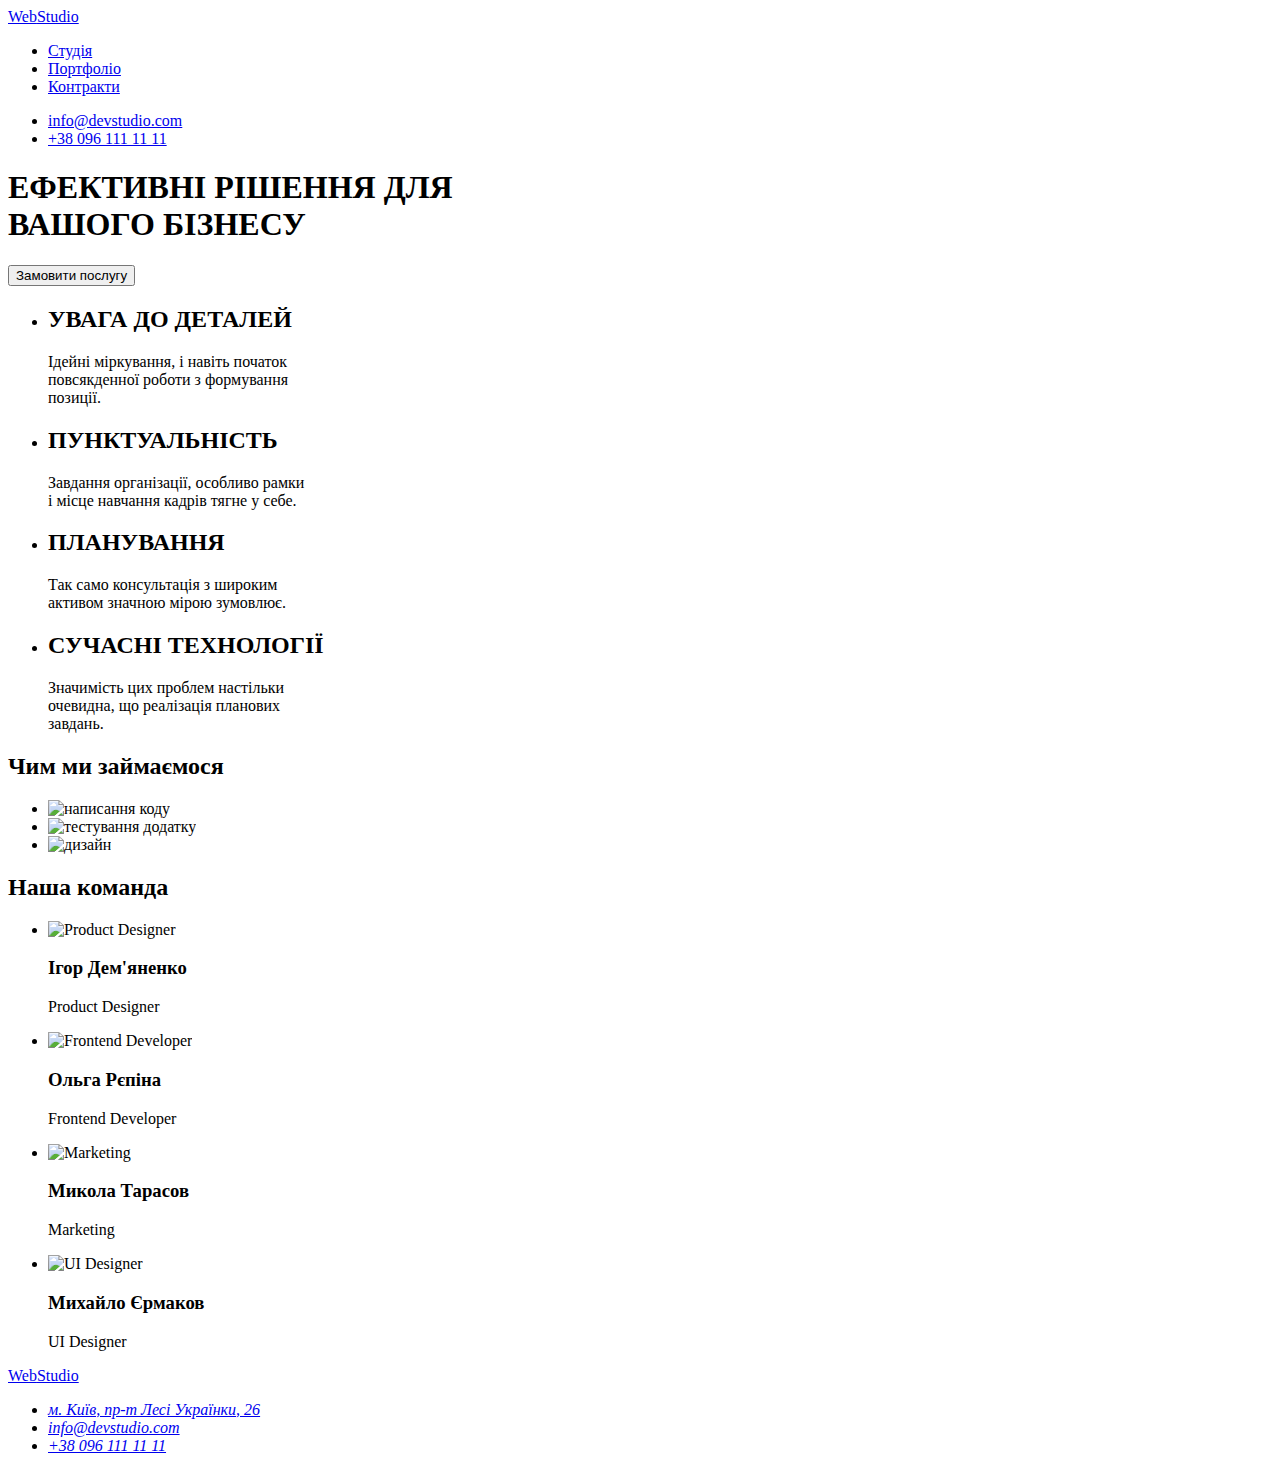
==== index.html @ 1aa95a73 "Add files via upload" ====
<!DOCTYPE html>
<html lang="uk">
  <head>
    <meta charset="UTF-8" />
    <meta http-equiv="X-UA-Compatible" content="IE=edge" />
    <meta name="viewport" content="width=device-width, initial-scale=1.0" />
    <title>Document</title>
    <link rel="preconnect" href="https://fonts.googleapis.com" />
    <link rel="preconnect" href="https://fonts.gstatic.com" crossorigin />
    <link
      href="https://fonts.googleapis.com/css2?family=Raleway:wght@700&family=Roboto:wght@400;500;700;900&display=swap"
      rel="stylesheet"
    />
    <link rel="stylesheet" href="./css/style.css" />
  </head>

  <body class="body">
    <!--Головний блок-->
    <header class="container header">
      <div class="container container-header">
      
        <a href="/" class="header-logo logo link" lang="en"
          ><span class="header-accent-first">Web</span
          ><span class="header-accent-second">Studio</span></a
        >
      
      
        <nav class="container header-nav ">
          <ul class="header-nav-items items">
            <li class="header-item item">
              <a class="header-nav-link link current" href="./index.html"
                >Студія</a
              >
            </li>
            <li class="header-item item">
              <a class="header-nav-link link" href="/portfolio.html"
                >Портфоліо</a
              >
            </li>
            <li class="header-item item">
              <a class="header-nav-link link" href="#">Контракти</a>
            </li>
          </ul>
        </nav>
           
        <ul class="container header-contacts items">
          <li class="header-contact">
            <a class="header-mail-link link" href="mailto:ingo@devstudio.com"
              >info@devstudio.com</a
            >
          </li>
          <li class="header-contact">
            <a class="header-tel-link link" href="tel:+380961111111"
              >+38 096 111 11 11</a
            >
          </li>
        </ul>
       </div>
    </header>

    <main class="studio-main">
      <section class="container hero">
        
          <h1 class="hero-title">
            ЕФЕКТИВНІ РІШЕННЯ ДЛЯ <br />
            ВАШОГО БІЗНЕСУ
          </h1>
          <button class="hero-button button" type="button">
            Замовити послугу
          </button>
        
      </section>

      <section class="benefits">
        <div class="container">
          <h2 hidden>Особливості</h2>
          <ul class="benefits-items items">
            <li class="benefits-item item">
              <h2 class="benefits-title">УВАГА ДО ДЕТАЛЕЙ</h2>
              <p class="benefits-desc">
                Ідейні міркування, і навіть початок <br />
                повсякденної роботи з формування <br />
                позиції.
              </p>
            </li>
            <li class="benefits-item item">
              <h2 class="benefits-title">ПУНКТУАЛЬНІСТЬ</h2>
              <p class="benefits-desc">
                Завдання організації, особливо рамки <br />
                і місце навчання кадрів тягне у себе.
              </p>
            </li>
            <li class="benefits-item item">
              <h2 class="benefits-title">ПЛАНУВАННЯ</h2>
              <p class="benefits-desc">
                Так само консультація з широким <br />
                активом значною мірою зумовлює.
              </p>
            </li>
            <li class="benefits-item item">
              <h2 class="benefits-title">СУЧАСНІ ТЕХНОЛОГІЇ</h2>
              <p class="benefits-desc">
                Значимість цих проблем настільки <br />
                очевидна, що реалізація планових <br />
                завдань.
              </p>
            </li>
          </ul>
        </div>
      </section>

      <section class="main-portfolio">
        <div class="container">
          <h2 class="main-portfolio-subtitle">Чим ми займаємося</h2>
          <ul class="main-portfolio-items items">
            <li class="main-portfolio-item item">
              <img
                class="main-portfolio-img"
                src="images/box1.jpg"
                alt="написання коду"
                width="370"
              />
            </li>
            <li class="main-portfolio-item item">
              <img
                class="main-portfolio-img"
                src="images/box2.jpg"
                alt="тестування додатку"
                width="370"
              />
            </li>
            <li class="main-portfolio-item item">
              <img
                class="main-portfolio-img"
                src="images/box3.jpg"
                alt="дизайн"
                width="370"
              />
            </li>
          </ul>
        </div>
      </section>

      <!--Третя сторінка-->
      <section class="team">
        <div class="container">
          <h2 class="team-title">Наша команда</h2>
          <ul class="team-items items">
            <li class="team-item item">
              <img
                class="team-img"
                src="images/teamcard1.jpg"
                alt="Product Designer"
                width="270"
              />
              <h3 class="team-subtitle">Ігор Дем'яненко</h3>
              <p class="team-desc" lang="en">Product Designer</p>
            </li>

            <li class="team-item item">
              <img
                class="team-img"
                src="images/teamcard2.jpg"
                alt="Frontend Developer"
                width="270"
              />
              <h3 class="team-subtitle">Ольга Рєпіна</h3>
              <p class="team-desc" lang="en">Frontend Developer</p>
            </li>

            <li class="team-item item">
              <img
                class="team-img"
                src="images/teamcard3.jpg"
                alt="Marketing"
                width="270"
              />
              <h3 class="team-subtitle">Микола Тарасов</h3>
              <p class="team-desc" lang="en">Marketing</p>
            </li>

            <li class="team-item item">
              <img
                class="team-img"
                src="images/teamcard4.jpg"
                alt="UI Designer"
                width="270"
              />
              <h3 class="team-subtitle">Михайло Єрмаков</h3>
              <p class="team-desc" lang="en">UI Designer</p>
            </li>
          </ul>
        </div>
      </section>
    </main>

    <!-- Підвал -->
    <footer class="footer container">
              <a href="/" class="footer-logo logo link" lang="en"
          ><span class="footer-accent-first">Web</span
          ><span class="footer-accent-second">Studio</span></a
        >
       
        <address class="footer-address">
          <ul class="footer-items items">
            <li class="footer-item">
              <a
                class="footer-map-link link"
                href="https://www.google.com.ua/maps/place/%D0%B1%D1%83%D0%BB.+%D0%9B%D0%B5%D1%81%D0%B8+%D0%A3%D0%BA%D1%80%D0%B0%D0%B8%D0%BD%D0%BA%D0%B8,+26,+%D0%9A%D0%B8%D0%B5%D0%B2,+02000/@50.4265807,30.5361918,17z/data=!3m1!4b1!4m5!3m4!1s0x40d4cf0e033ecbe9:0x57a4dffefec77da0!8m2!3d50.4265807!4d30.5383859?hl=ru&authuser=0"
                target="_blank"
                rel="noopener noreferrer nofollow"
                >м. Київ, пр-т Лесі Українки, 26</a
              >
            </li>
            <li class="footer-item">
              <a class="footer-mail-link link" href="mailto:ingo@devstudio.com"
                >info@devstudio.com</a
              >
            </li>
            <li class="footer-item">
              <a class="footer-tel-link link" href="tel:+380961111111"
                >+38 096 111 11 11</a
              >
            </li>
          </ul>
        </address>
      </footer>
  </body>
</html>
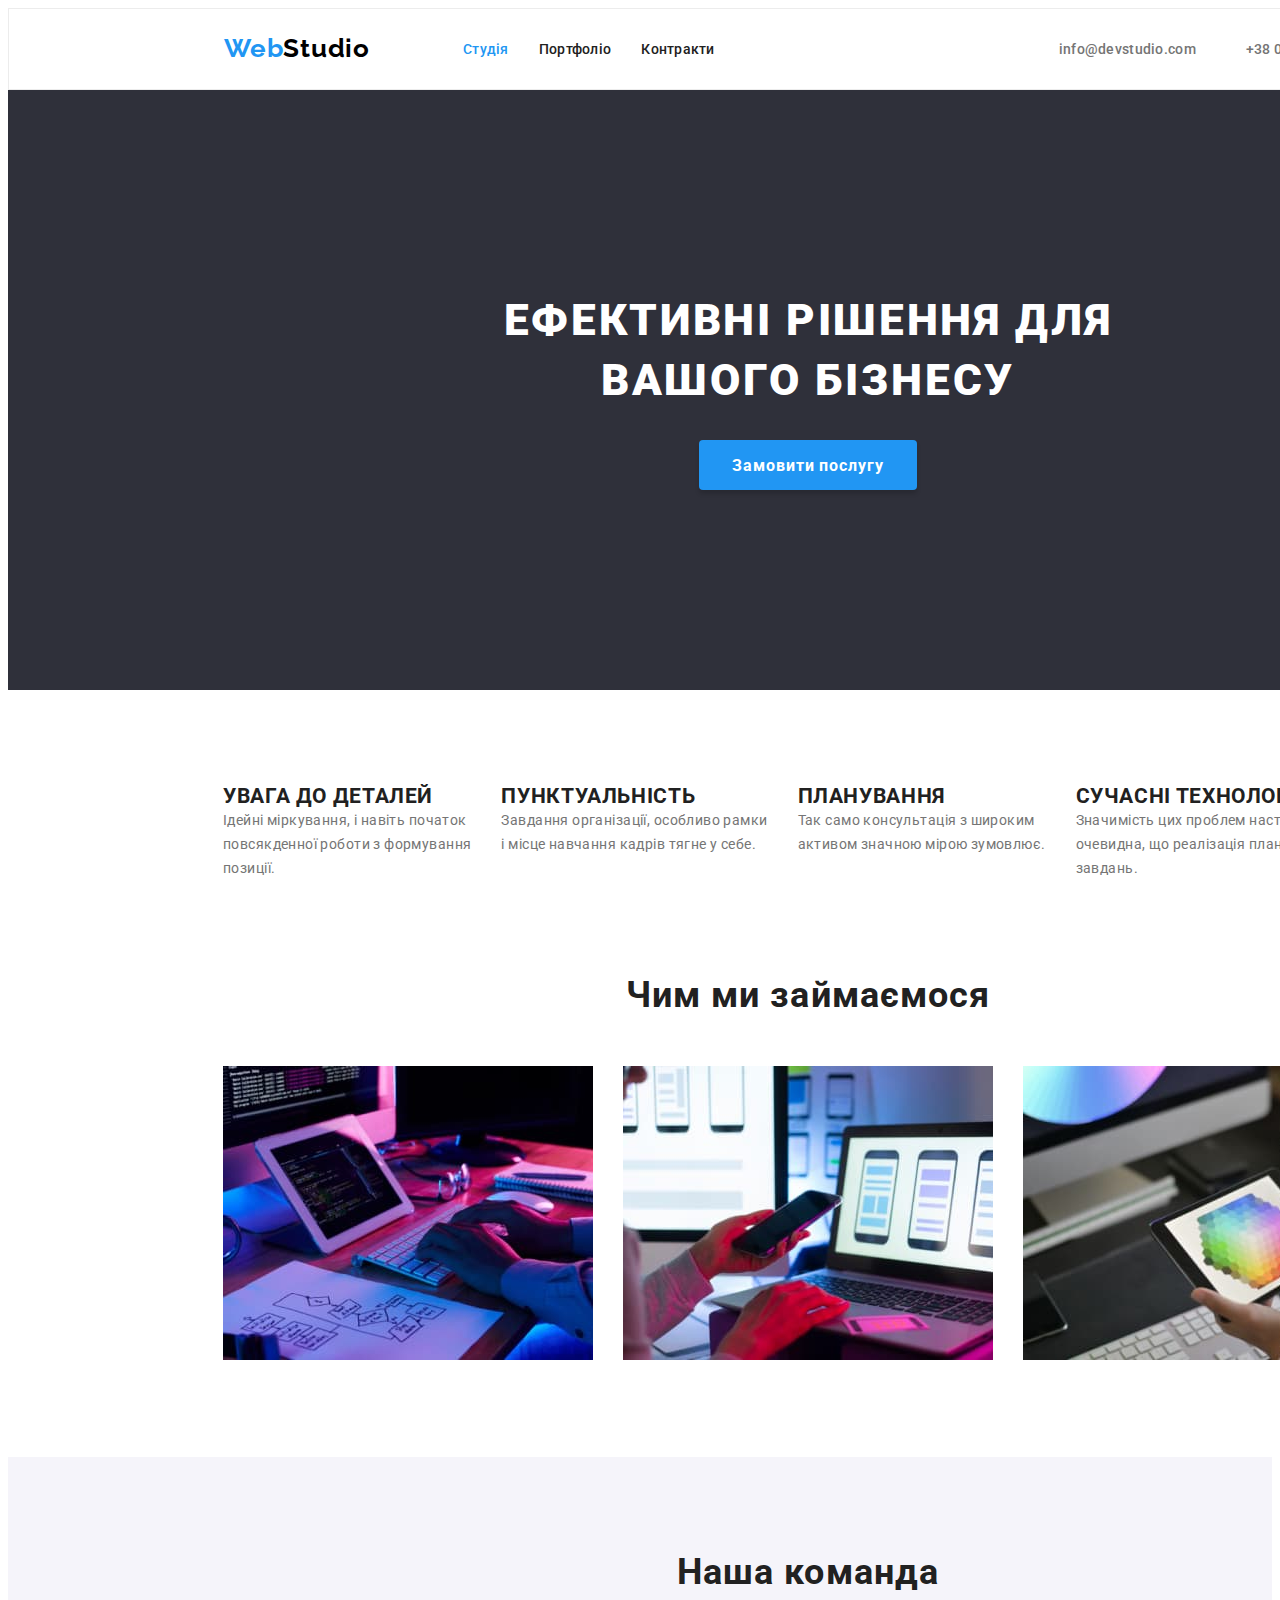
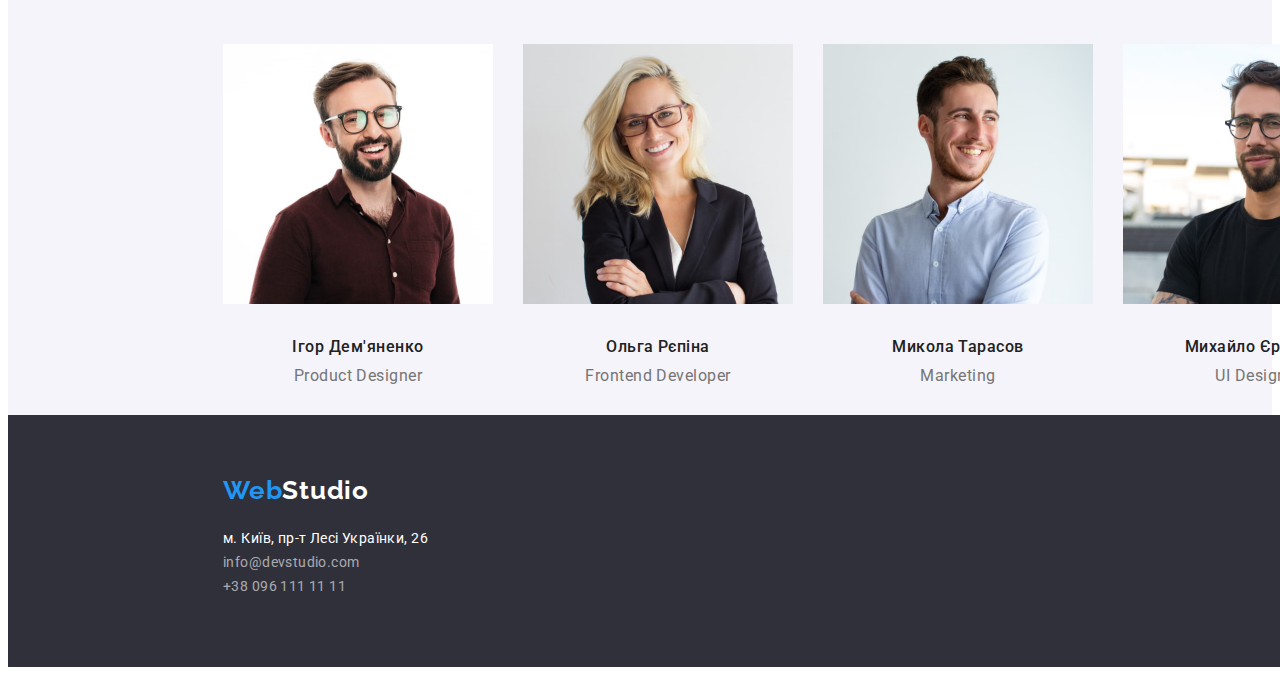
==== commit 5a1efb3e: "HW#3" ====
--- a/index.html
+++ b/index.html
@@ -33,7 +33,7 @@
               >
             </li>
             <li class="header-item item">
-              <a class="header-nav-link link" href="/portfolio.html"
+              <a class="header-nav-link link" href="./portfolio.html"
                 >Портфоліо</a
               >
             </li>
--- a/css/style.css
+++ b/css/style.css
@@ -0,0 +1,417 @@
+/*  style reset */
+h1,
+h2,
+h3,
+p,
+ul {
+  margin: 0;
+  padding: 0;
+}
+
+/* Головні стилі */
+
+:root {
+  --main-color: #212121;
+  --second-color: #757575;
+  --hover-color: #2196f3;
+  --white-color: #ffffff;
+  --partlogo-color: #2196f3;
+  --black-color: #000000;
+  --header-background: #ffffff;
+  --hero-footer-background: #2f303a;
+  --hero-button-bg: #2196f3;
+  --portfolio-button-bg: #f5f4fa;
+}
+
+.body {
+  font-family: "Roboto", sans-serif;
+  font-size: 14px;
+  color: var(--main-color);
+}
+.container {
+  width: 1600px;
+  margin: auto;
+  padding: 0;
+}
+
+.items {
+  list-style: none;
+}
+
+/* Header styles */
+.link {
+  text-decoration: none;
+}
+
+.container-header {
+  display: flex;
+  border: 1px solid #ececec;
+
+  background: var(--header-background);
+}
+
+.header-logo {
+  display: inline-block;
+  padding: 24px 0 25px 215px;
+  margin-right: 93px;
+}
+
+.logo {
+  font-family: "Raleway";
+  font-weight: 700;
+  font-size: 26px;
+  line-height: calc(31 / 26);
+  letter-spacing: 0.03em;
+}
+
+.header-nav-items .link.current {
+  color: var(--hover-color);
+}
+
+.header-nav-items {
+  display: flex;
+  align-items: center;
+  padding-right: 344px;
+}
+
+.header-item:not(:last-child) {
+  margin-right: 50px;
+}
+
+.header-contacts {
+  display: flex;
+  align-items: center;
+}
+
+.header-contact:not(:last-child) {
+  margin-right: 50px;
+}
+
+.header-accent-first {
+  color: var(--partlogo-color);
+}
+
+.header-accent-second {
+  color: var(--black-color);
+}
+
+.header-nav-link {
+  display: block;
+  padding-top: 32px;
+  padding-bottom: 32px;
+
+  font-weight: 500;
+  line-height: calc(16 / 14);
+  letter-spacing: 0.02em;
+  color: var(--main-color);
+}
+
+.header-nav-link:hover,
+.header-nav-link:focus {
+  color: var(--hover-color);
+}
+
+.header-mail-link,
+.header-tel-link {
+  display: block;
+  font-weight: 500;
+
+  line-height: calc(16 / 14);
+  letter-spacing: 0.02em;
+  color: var(--second-color);
+}
+
+.header-mail-link:hover,
+.header-mail-link:focus {
+  color: var(--hover-color);
+}
+
+.header-tel-link:hover,
+.header-tel-link:focus {
+  color: var(--hover-color);
+}
+
+/* Hero styles */
+
+.item:not(:last-child) {
+  margin-right: 30px;
+}
+
+.hero {
+  text-align: center;
+
+  height: 600px;
+  background: var(--hero-footer-background);
+}
+
+.hero-title {
+  margin-bottom: 30px;
+  padding-top: 200px;
+
+  font-weight: 900;
+  font-size: 44px;
+  line-height: calc(60 / 44);
+  letter-spacing: 0.06em;
+  text-transform: uppercase;
+  color: var(--white-color);
+}
+
+.hero-button {
+  display: inline-block;
+  min-width: 216px;
+  height: 50px;
+  border-radius: 4px;
+  border: 1px solid transparent;
+  padding: 10px 32px;
+
+  background: var(--hero-button-bg);
+  box-shadow: 0px 4px 4px rgba(0, 0, 0, 0.15);
+  font-weight: 700;
+  font-size: 16px;
+  line-height: calc(30 / 16);
+  letter-spacing: 0.06em;
+  color: var(--white-color);
+  font-family: inherit;
+  cursor: pointer;
+}
+
+.hero-button:hover,
+.hero-button:focus {
+  background: #188ce8;
+}
+
+/* Benefits styles */
+
+.benefits-title {
+  font-weight: 700;
+  line-height: calc(16 / 14);
+  letter-spacing: 0.03em;
+  text-transform: uppercase;
+  color: var(--main-color);
+}
+
+.benefits-desc {
+  line-height: calc(24 / 14);
+  letter-spacing: 0.03em;
+  color: var(--second-color);
+}
+
+.benefits-items {
+  display: flex;
+  padding-top: 94px;
+  padding-bottom: 94px;
+  padding-right: 215px;
+  padding-left: 215px;
+}
+
+/* Main portfolio styles */
+
+.main-portfolio-subtitle {
+  margin-bottom: 50px;
+
+  font-weight: 700;
+  font-size: 36px;
+  line-height: calc(42 / 36);
+  text-align: center;
+  letter-spacing: 0.03em;
+  color: var(--main-color);
+}
+
+.main-portfolio-items {
+  display: flex;
+  padding-bottom: 94px;
+  padding-right: 215px;
+  padding-left: 215px;
+}
+
+/* Team styles */
+
+.team {
+  background: var(--portfolio-button-bg);
+}
+
+.team-items {
+  display: flex;
+  padding-right: 215px;
+  padding-left: 215px;
+}
+
+.team-title {
+  text-align: center;
+  padding-top: 94px;
+  padding-bottom: 50px;
+
+  font-weight: 700;
+  font-size: 36px;
+  line-height: calc(19 / 16);
+  letter-spacing: 0.03em;
+  color: var(--main-color);
+}
+
+.team-subtitle {
+  padding-top: 30px;
+  padding-bottom: 10px;
+  text-align: center;
+
+  font-weight: 500;
+  font-size: 16px;
+  line-height: calc(19 / 16);
+  letter-spacing: 0.03em;
+  color: var(--main-color);
+}
+
+.team-desc {
+  padding-bottom: 30px;
+  text-align: center;
+
+  font-size: 16px;
+  line-height: calc(19 / 16);
+  letter-spacing: 0.03em;
+  color: var(--second-color);
+}
+
+/* footer styles */
+.footer {
+  width: 1600px;
+  height: 252px;
+  background: var(--hero-footer-background);
+}
+
+.footer-logo {
+  display: inline-block;
+  padding-top: 60px;
+  padding-bottom: 20px;
+  padding-left: 215px;
+
+  font-family: "Raleway";
+  font-weight: 700;
+  font-size: 26px;
+  line-height: calc(31 / 26);
+  letter-spacing: 0.03em;
+}
+
+.footer-accent-first {
+  color: var(--partlogo-color);
+}
+
+.footer-accent-second {
+  color: var(--white-color);
+}
+
+.footer-address {
+  text-decoration: none;
+  font-style: normal;
+}
+
+.footer-map-link {
+  line-height: calc(24 / 14);
+  letter-spacing: 0.03em;
+  color: var(--white-color);
+}
+
+.footer-mail-link,
+.footer-tel-link {
+  line-height: calc(24 / 14);
+  letter-spacing: 0.03em;
+  color: rgba(255, 255, 255, 0.6);
+}
+
+.footer-map-link:hover,
+.footer-map-link:focus,
+.footer-mail-link:hover,
+.footer-mail-link:focus,
+.footer-tel-link:hover,
+.footer-tel-link:focus {
+  color: var(--hover-color);
+}
+
+.footer-items {
+  padding-bottom: 60px;
+  padding-left: 215px;
+}
+/* Portfolio styles */
+
+.portfolio-items {
+  display: flex;
+  justify-content: center;
+  margin-left: auto;
+  margin-right: auto;
+  padding-top: 94px;
+}
+
+.portfolio-button {
+  min-width: 73px;
+  height: 38px;
+  border-radius: 4px;
+  text-align: center;
+  border: 1px solid transparent;
+  background: var(--portfolio-button-bg);
+
+  font-weight: 500;
+  font-size: 16px;
+  line-height: calc(26 / 16);
+  letter-spacing: 0.03em;
+  color: var(--main-color);
+  cursor: pointer;
+  font-family: inherit;
+}
+
+.portfolio-button:hover,
+.portfolio-button:focus {
+  background: var(--hero-button-bg);
+  color: var(--white-color);
+}
+
+.flex-container {
+  display: flex;
+  flex-wrap: wrap;
+  width: 1230px;
+  padding-left: 15px;
+  padding-right: 15px;
+  margin-left: auto;
+  margin-right: auto;
+}
+
+.flex-element {
+  width: 380px;
+  margin-right: 30px;
+  margin-bottom: 30px;
+  border: 1px solid #eeeeee;
+}
+
+.flex-element:nth-child(3n) {
+  margin-right: 0;
+}
+
+.flex-element:nth-last-child(-n + 3) {
+  margin-bottom: 0;
+}
+
+.exsamples-items {
+  padding-top: 50px;
+  padding-bottom: 94px;
+}
+.exsamples-title {
+  margin-bottom: 4px;
+
+  font-weight: 700;
+  font-size: 18px;
+  line-height: calc(36 / 18);
+  letter-spacing: 0.06em;
+  color: var(--main-color);
+}
+
+.exsamples-desc {
+  margin-bottom: 20px;
+
+  font-size: 16px;
+  line-height: calc(30 / 16);
+  letter-spacing: 0.03em;
+  color: var(--second-color);
+}
+
+.exsamples-title,
+.exsamples-desc {
+  padding-left: 24px;
+  padding-right: 24px;
+}
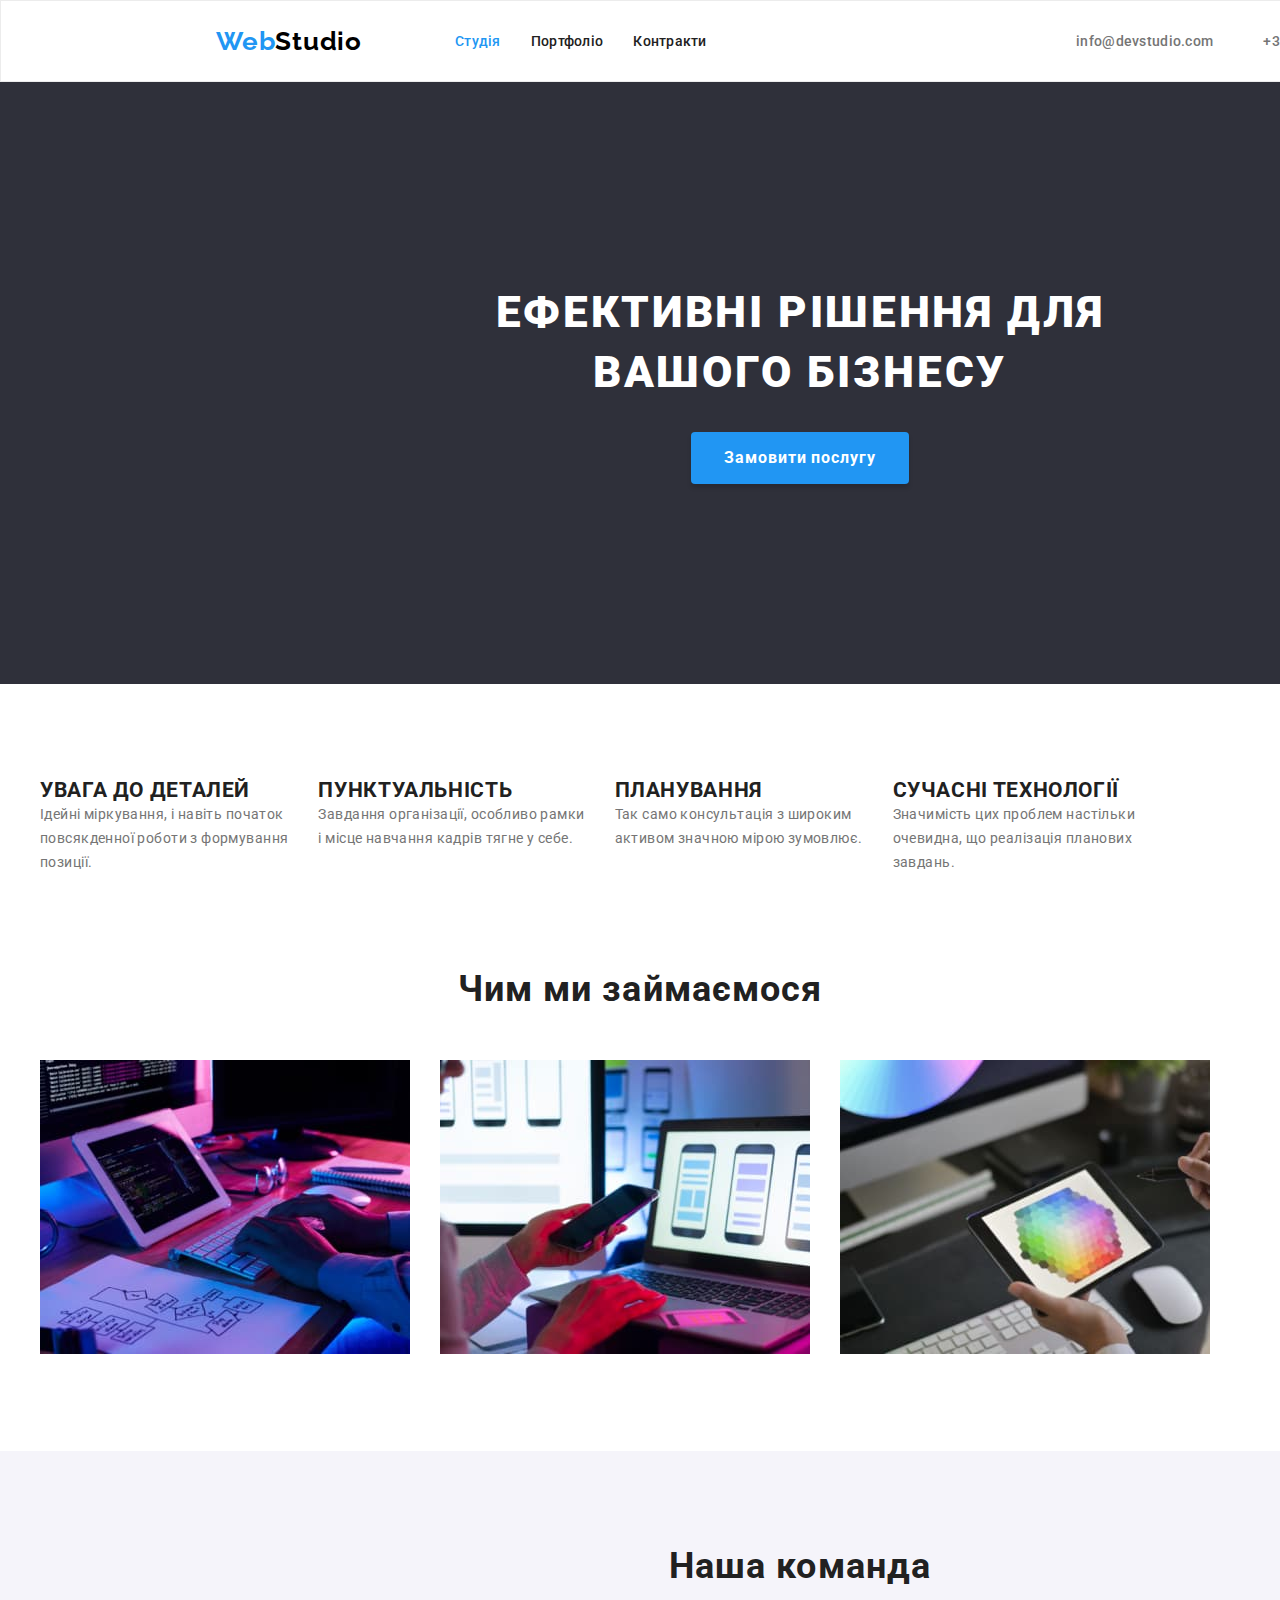
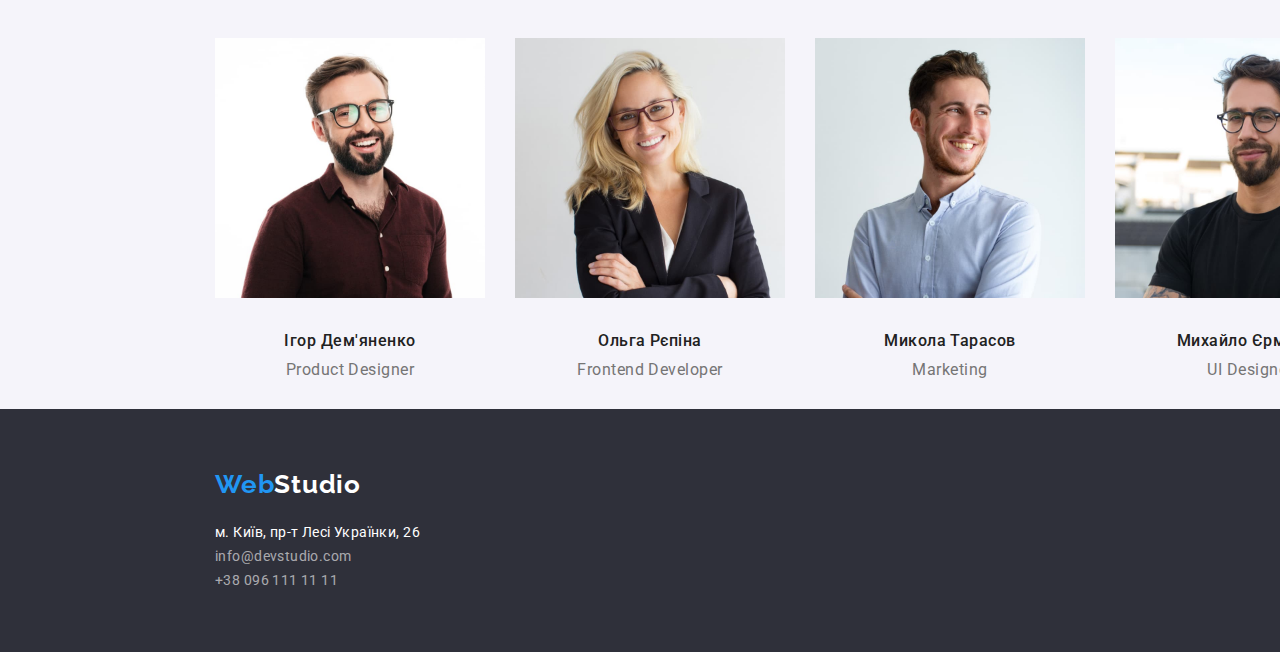
==== commit f866e6c1: "HW#3" ====
--- a/index.html
+++ b/index.html
@@ -11,12 +11,13 @@
       href="https://fonts.googleapis.com/css2?family=Raleway:wght@700&family=Roboto:wght@400;500;700;900&display=swap"
       rel="stylesheet"
     />
+    <link rel="stylesheet" href="https://cdnjs.cloudflare.com/ajax/libs/modern-normalize/1.1.0/modern-normalize.css">
     <link rel="stylesheet" href="./css/style.css" />
   </head>
 
   <body class="body">
     <!--Головний блок-->
-    <header class="container header">
+    <header class="header">
       <div class="container container-header">
       
         <a href="/" class="header-logo logo link" lang="en"
--- a/css/style.css
+++ b/css/style.css
@@ -29,7 +29,7 @@
   color: var(--main-color);
 }
 .container {
-  width: 1600px;
+  width: 1200px;
   margin: auto;
   padding: 0;
 }
@@ -39,11 +39,13 @@
 }
 
 /* Header styles */
+
 .link {
   text-decoration: none;
 }
 
 .container-header {
+  width: 1600px;
   display: flex;
   border: 1px solid #ececec;
 
@@ -51,10 +53,11 @@
 }
 
 .header-logo {
-  display: inline-block;
-  padding: 24px 0 25px 215px;
+  display: flex;
+  align-items: center;
+  padding-left: 215px;
   margin-right: 93px;
-}
+ }
 
 .logo {
   font-family: "Raleway";
@@ -71,7 +74,7 @@
 .header-nav-items {
   display: flex;
   align-items: center;
-  padding-right: 344px;
+  
 }
 
 .header-item:not(:last-child) {
@@ -81,6 +84,8 @@
 .header-contacts {
   display: flex;
   align-items: center;
+  justify-content: flex-end;
+  padding-right: 215px;
 }
 
 .header-contact:not(:last-child) {
@@ -138,15 +143,15 @@
 }
 
 .hero {
-  text-align: center;
-
-  height: 600px;
+  width: 1600px;
+  text-align: center;
+  
   background: var(--hero-footer-background);
 }
 
 .hero-title {
+  padding-top: 200px;
   margin-bottom: 30px;
-  padding-top: 200px;
 
   font-weight: 900;
   font-size: 44px;
@@ -159,10 +164,11 @@
 .hero-button {
   display: inline-block;
   min-width: 216px;
-  height: 50px;
+  text-align: center;
   border-radius: 4px;
   border: 1px solid transparent;
   padding: 10px 32px;
+  margin-bottom: 200px;
 
   background: var(--hero-button-bg);
   box-shadow: 0px 4px 4px rgba(0, 0, 0, 0.15);
@@ -181,6 +187,12 @@
 }
 
 /* Benefits styles */
+.benefits-items {
+  display: flex;
+  align-items:flex-start;
+  padding-top: 94px;
+  padding-bottom: 94px;
+}
 
 .benefits-title {
   font-weight: 700;
@@ -196,13 +208,7 @@
   color: var(--second-color);
 }
 
-.benefits-items {
-  display: flex;
-  padding-top: 94px;
-  padding-bottom: 94px;
-  padding-right: 215px;
-  padding-left: 215px;
-}
+
 
 /* Main portfolio styles */
 
@@ -220,20 +226,19 @@
 .main-portfolio-items {
   display: flex;
   padding-bottom: 94px;
-  padding-right: 215px;
-  padding-left: 215px;
 }
 
 /* Team styles */
 
 .team {
+  width: 1600px;
+  margin: auto;
   background: var(--portfolio-button-bg);
 }
 
 .team-items {
   display: flex;
-  padding-right: 215px;
-  padding-left: 215px;
+  justify-content: center;
 }
 
 .team-title {
@@ -273,7 +278,6 @@
 /* footer styles */
 .footer {
   width: 1600px;
-  height: 252px;
   background: var(--hero-footer-background);
 }
 
@@ -337,7 +341,7 @@
   margin-left: auto;
   margin-right: auto;
   padding-top: 94px;
-}
+  }
 
 .portfolio-button {
   min-width: 73px;
@@ -373,7 +377,7 @@
 }
 
 .flex-element {
-  width: 380px;
+  width: 370px;
   margin-right: 30px;
   margin-bottom: 30px;
   border: 1px solid #eeeeee;
@@ -390,9 +394,10 @@
 .exsamples-items {
   padding-top: 50px;
   padding-bottom: 94px;
-}
+} 
+
 .exsamples-title {
-  margin-bottom: 4px;
+  /* margin-bottom: 4px; */
 
   font-weight: 700;
   font-size: 18px;
@@ -402,8 +407,7 @@
 }
 
 .exsamples-desc {
-  margin-bottom: 20px;
-
+  padding-bottom: 20px;
   font-size: 16px;
   line-height: calc(30 / 16);
   letter-spacing: 0.03em;
@@ -413,5 +417,7 @@
 .exsamples-title,
 .exsamples-desc {
   padding-left: 24px;
-  padding-right: 24px;
-}
+  padding-right: 24px; 
+  
+}
+
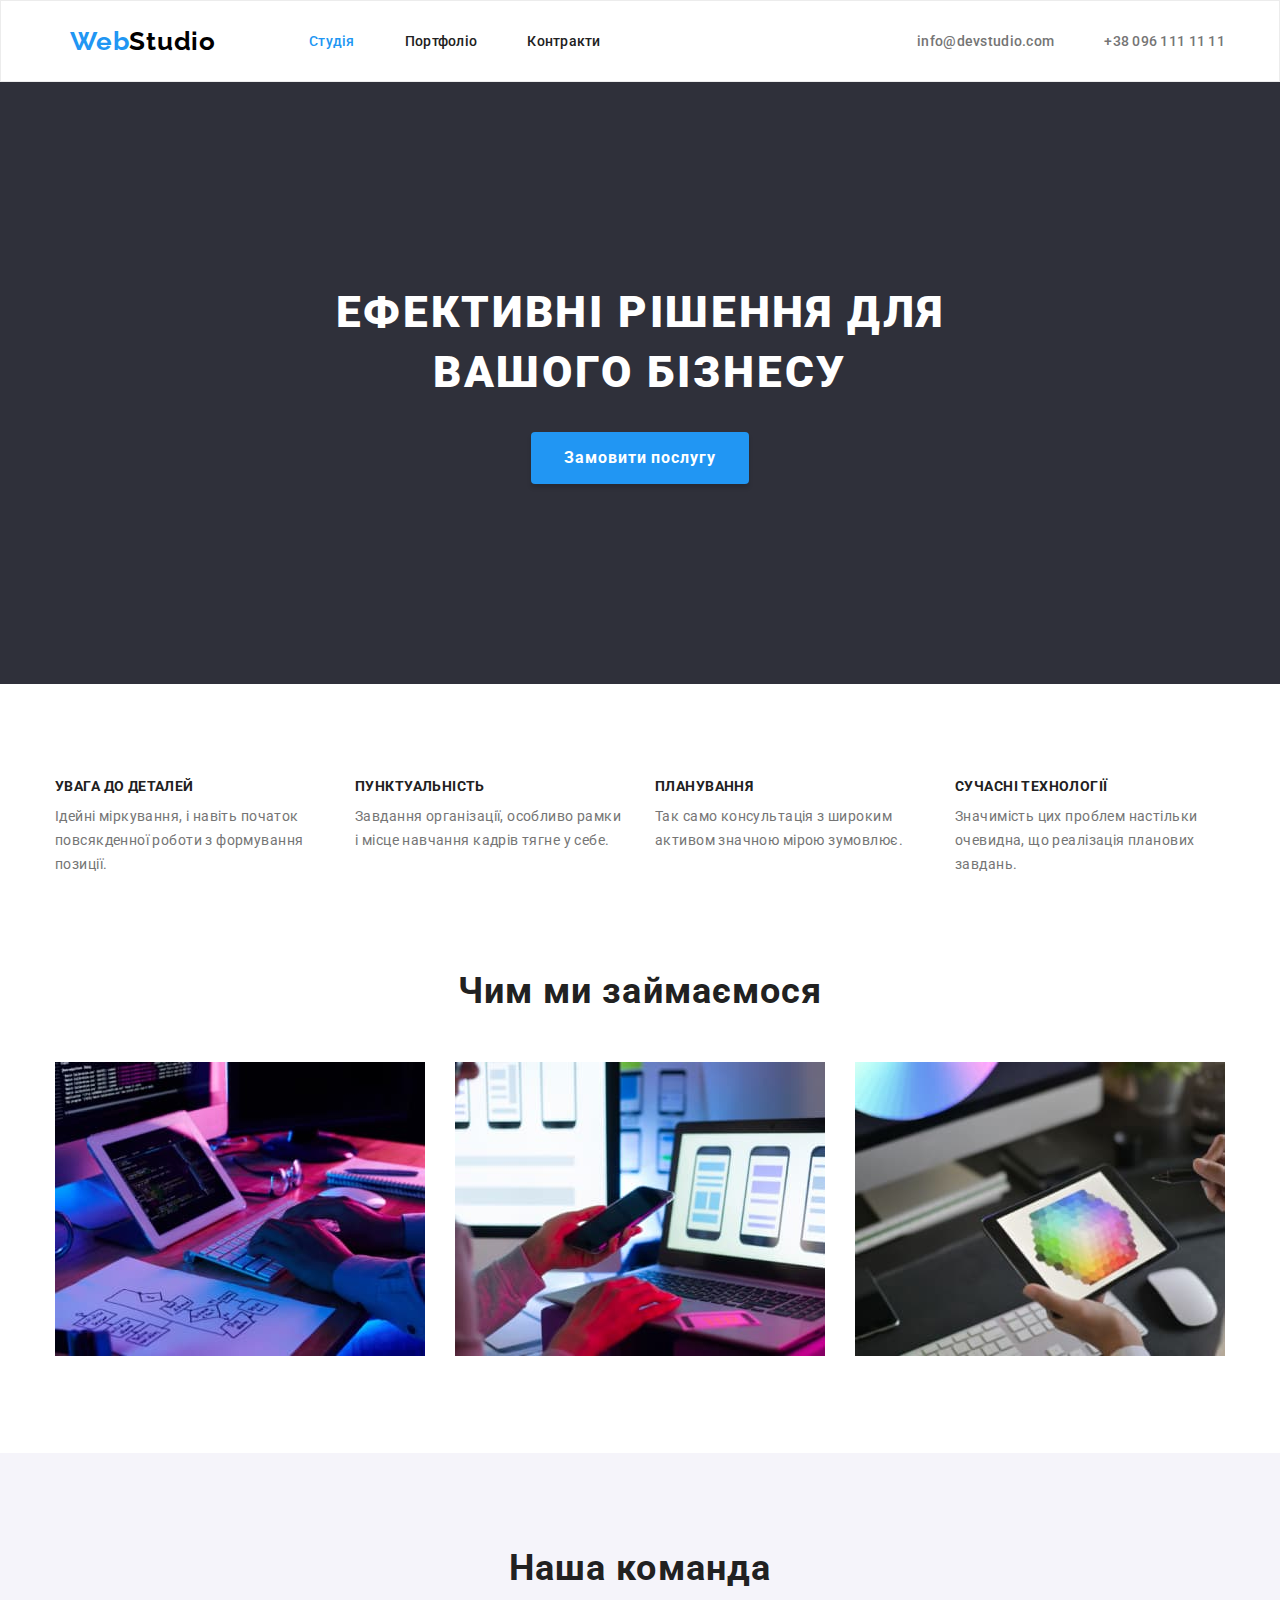
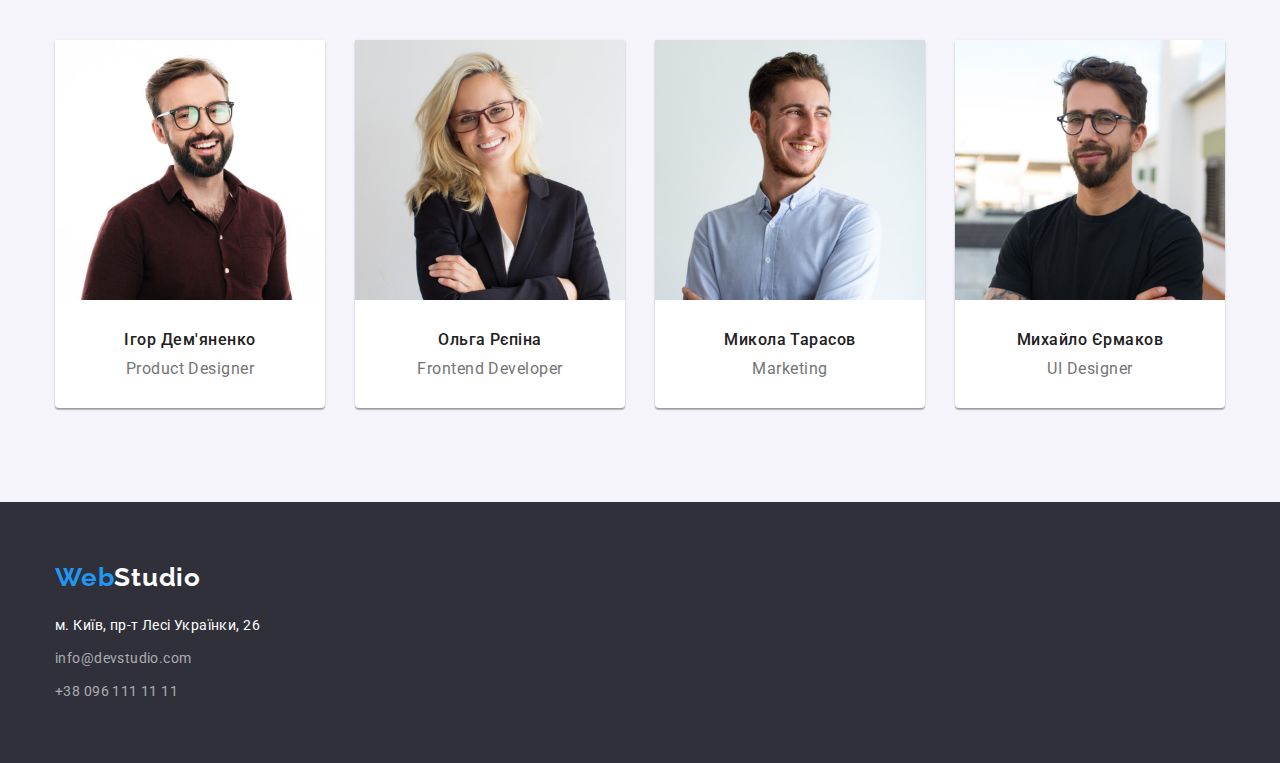
==== commit 0e7c23e7: "доопрацювання ДЗ№3" ====
--- a/index.html
+++ b/index.html
@@ -18,21 +18,19 @@
   <body class="body">
     <!--Головний блок-->
     <header class="header">
-      <div class="container container-header">
+      <div class="container">
       
         <a href="/" class="header-logo logo link" lang="en"
           ><span class="header-accent-first">Web</span
-          ><span class="header-accent-second">Studio</span></a
-        >
-      
-      
-        <nav class="container header-nav ">
+          ><span class="header-accent-second">Studio</span></a>
+          
+        <nav class="header-nav ">
           <ul class="header-nav-items items">
             <li class="header-item item">
               <a class="header-nav-link link current" href="./index.html"
-                >Студія</a
-              >
-            </li>
+                >Студія</a>
+            </li>
+           
             <li class="header-item item">
               <a class="header-nav-link link" href="./portfolio.html"
                 >Портфоліо</a
@@ -44,7 +42,7 @@
           </ul>
         </nav>
            
-        <ul class="container header-contacts items">
+        <ul class="header-contacts items">
           <li class="header-contact">
             <a class="header-mail-link link" href="mailto:ingo@devstudio.com"
               >info@devstudio.com</a
@@ -56,12 +54,12 @@
             >
           </li>
         </ul>
-       </div>
+            </div>
     </header>
 
     <main class="studio-main">
-      <section class="container hero">
-        
+      <section class="hero">
+       <div class="container">
           <h1 class="hero-title">
             ЕФЕКТИВНІ РІШЕННЯ ДЛЯ <br />
             ВАШОГО БІЗНЕСУ
@@ -69,7 +67,7 @@
           <button class="hero-button button" type="button">
             Замовити послугу
           </button>
-        
+        </div> 
       </section>
 
       <section class="benefits">
@@ -147,40 +145,51 @@
         <div class="container">
           <h2 class="team-title">Наша команда</h2>
           <ul class="team-items items">
-            <li class="team-item item">
-              <img
+               <li class="team-item item">
+                <div class="team-profile">
+                  <img
                 class="team-img"
                 src="images/teamcard1.jpg"
                 alt="Product Designer"
                 width="270"
               />
+              
               <h3 class="team-subtitle">Ігор Дем'яненко</h3>
               <p class="team-desc" lang="en">Product Designer</p>
+            </div>
             </li>
 
             <li class="team-item item">
-              <img
+              <div class="team-profile">
+                <img
                 class="team-img"
                 src="images/teamcard2.jpg"
                 alt="Frontend Developer"
                 width="270"
               />
+              
               <h3 class="team-subtitle">Ольга Рєпіна</h3>
               <p class="team-desc" lang="en">Frontend Developer</p>
+            </div>
             </li>
 
             <li class="team-item item">
-              <img
+              
+              <div class="team-profile">
+                <img
                 class="team-img"
                 src="images/teamcard3.jpg"
                 alt="Marketing"
                 width="270"
               />
+              
               <h3 class="team-subtitle">Микола Тарасов</h3>
               <p class="team-desc" lang="en">Marketing</p>
+            </div>
             </li>
 
             <li class="team-item item">
+              <div class="team-profile">
               <img
                 class="team-img"
                 src="images/teamcard4.jpg"
@@ -189,6 +198,7 @@
               />
               <h3 class="team-subtitle">Михайло Єрмаков</h3>
               <p class="team-desc" lang="en">UI Designer</p>
+            </div>
             </li>
           </ul>
         </div>
@@ -196,7 +206,8 @@
     </main>
 
     <!-- Підвал -->
-    <footer class="footer container">
+    <footer class="footer">
+      <div class="container">
               <a href="/" class="footer-logo logo link" lang="en"
           ><span class="footer-accent-first">Web</span
           ><span class="footer-accent-second">Studio</span></a
@@ -225,6 +236,7 @@
             </li>
           </ul>
         </address>
+      </div>
       </footer>
   </body>
 </html>
--- a/css/style.css
+++ b/css/style.css
@@ -7,8 +7,17 @@
   margin: 0;
   padding: 0;
 }
-
+.items {
+  list-style: none;
+}
+.link {
+  text-decoration: none;}
 /* Головні стилі */
+
+*{
+  box-sizing: border-box;
+}
+
 
 :root {
   --main-color: #212121;
@@ -22,40 +31,31 @@
   --hero-button-bg: #2196f3;
   --portfolio-button-bg: #f5f4fa;
 }
-
-.body {
-  font-family: "Roboto", sans-serif;
-  font-size: 14px;
-  color: var(--main-color);
-}
 .container {
   width: 1200px;
-  margin: auto;
-  padding: 0;
-}
-
-.items {
-  list-style: none;
-}
-
+  margin: 0 auto;
+  padding: 0 15px;
+  }
+
+.body {
+ font-family: "Roboto", sans-serif;
+ font-size: 14px;
+ color: var(--main-color);
+}
 /* Header styles */
 
-.link {
-  text-decoration: none;
-}
-
-.container-header {
-  width: 1600px;
-  display: flex;
+.header {
   border: 1px solid #ececec;
-
   background: var(--header-background);
 }
 
+.header > div{
+  display: flex;
+  align-items: center;
+
+}
 .header-logo {
-  display: flex;
-  align-items: center;
-  padding-left: 215px;
+  padding-left: 15px;
   margin-right: 93px;
  }
 
@@ -72,20 +72,19 @@
 }
 
 .header-nav-items {
-  display: flex;
-  align-items: center;
-  
-}
-
+  display: flex; 
+}
+
+.header-nav{
+  margin-right: auto;
+}
 .header-item:not(:last-child) {
   margin-right: 50px;
 }
 
 .header-contacts {
   display: flex;
-  align-items: center;
-  justify-content: flex-end;
-  padding-right: 215px;
+  
 }
 
 .header-contact:not(:last-child) {
@@ -102,8 +101,7 @@
 
 .header-nav-link {
   display: block;
-  padding-top: 32px;
-  padding-bottom: 32px;
+  padding: 32px 0;
 
   font-weight: 500;
   line-height: calc(16 / 14);
@@ -138,19 +136,15 @@
 
 /* Hero styles */
 
-.item:not(:last-child) {
-  margin-right: 30px;
-}
-
 .hero {
-  width: 1600px;
-  text-align: center;
+  text-align: center;
+  padding: 200px 0;
+  
   
   background: var(--hero-footer-background);
 }
 
 .hero-title {
-  padding-top: 200px;
   margin-bottom: 30px;
 
   font-weight: 900;
@@ -168,7 +162,6 @@
   border-radius: 4px;
   border: 1px solid transparent;
   padding: 10px 32px;
-  margin-bottom: 200px;
 
   background: var(--hero-button-bg);
   box-shadow: 0px 4px 4px rgba(0, 0, 0, 0.15);
@@ -187,31 +180,45 @@
 }
 
 /* Benefits styles */
+.benefits{
+  padding: 94px 0;
+}
+
 .benefits-items {
   display: flex;
   align-items:flex-start;
-  padding-top: 94px;
+     }
+
+.benefits-title {
+  margin-bottom: 10px;
+  width: 270px;
+
+  font-weight: 700;
+  font-size: 14px;
+  line-height: calc(16 / 14);
+  letter-spacing: 0.03em;
+  text-transform: uppercase;
+  color: var(--main-color);
+    }
+
+.benefits-desc {
+  font-weight: 400;
+  line-height: calc(24 / 14);
+  letter-spacing: 0.03em;
+  color: var(--second-color);
+  width: 270px;
+}
+
+.benefits-item:not(:last-child),
+.main-portfolio-item:not(:last-child) {
+  padding-right: 30px;
+}
+
+/* Main portfolio styles */
+.main-portfolio{
   padding-bottom: 94px;
-}
-
-.benefits-title {
-  font-weight: 700;
-  line-height: calc(16 / 14);
-  letter-spacing: 0.03em;
-  text-transform: uppercase;
-  color: var(--main-color);
-}
-
-.benefits-desc {
-  line-height: calc(24 / 14);
-  letter-spacing: 0.03em;
-  color: var(--second-color);
-}
-
-
-
-/* Main portfolio styles */
-
+
+}
 .main-portfolio-subtitle {
   margin-bottom: 50px;
 
@@ -225,27 +232,29 @@
 
 .main-portfolio-items {
   display: flex;
-  padding-bottom: 94px;
 }
 
 /* Team styles */
 
 .team {
-  width: 1600px;
-  margin: auto;
+  padding: 94px 0;
   background: var(--portfolio-button-bg);
-}
-
+  }
+
+  .team-img{
+    display: block; 
+    width: 100%; 
+    height: auto;
+  }
+  
 .team-items {
   display: flex;
-  justify-content: center;
 }
 
 .team-title {
   text-align: center;
-  padding-top: 94px;
-  padding-bottom: 50px;
-
+  margin-bottom: 50px;
+  
   font-weight: 700;
   font-size: 36px;
   line-height: calc(19 / 16);
@@ -254,9 +263,8 @@
 }
 
 .team-subtitle {
-  padding-top: 30px;
-  padding-bottom: 10px;
-  text-align: center;
+  margin-top: 30px;
+  margin-bottom: 10px;
 
   font-weight: 500;
   font-size: 16px;
@@ -266,26 +274,37 @@
 }
 
 .team-desc {
-  padding-bottom: 30px;
-  text-align: center;
-
+  font-weight: 400;
   font-size: 16px;
   line-height: calc(19 / 16);
   letter-spacing: 0.03em;
   color: var(--second-color);
 }
 
+.team-profile{
+  text-align: center;
+  width: 270px;
+  padding-bottom: 30px;
+  background:var(--white-color);
+  border-radius: 0px 0px 4px 4px;
+  box-shadow: 0px 1px 3px rgba(0, 0, 0, 0.12), 
+              0px 1px 1px rgba(0, 0, 0, 0.14), 
+              0px 2px 1px rgba(0, 0, 0, 0.2);
+  }
+
+.team-item:not(:last-child) {
+  padding-right: 30px;
+}
 /* footer styles */
 .footer {
-  width: 1600px;
+  padding: 60px 0;
+  
   background: var(--hero-footer-background);
 }
 
 .footer-logo {
   display: inline-block;
-  padding-top: 60px;
-  padding-bottom: 20px;
-  padding-left: 215px;
+  margin-bottom: 20px;
 
   font-family: "Raleway";
   font-weight: 700;
@@ -329,10 +348,10 @@
   color: var(--hover-color);
 }
 
-.footer-items {
-  padding-bottom: 60px;
-  padding-left: 215px;
-}
+.footer-item:not(:last-child){
+  padding-bottom: 9px;
+}
+
 /* Portfolio styles */
 
 .portfolio-items {
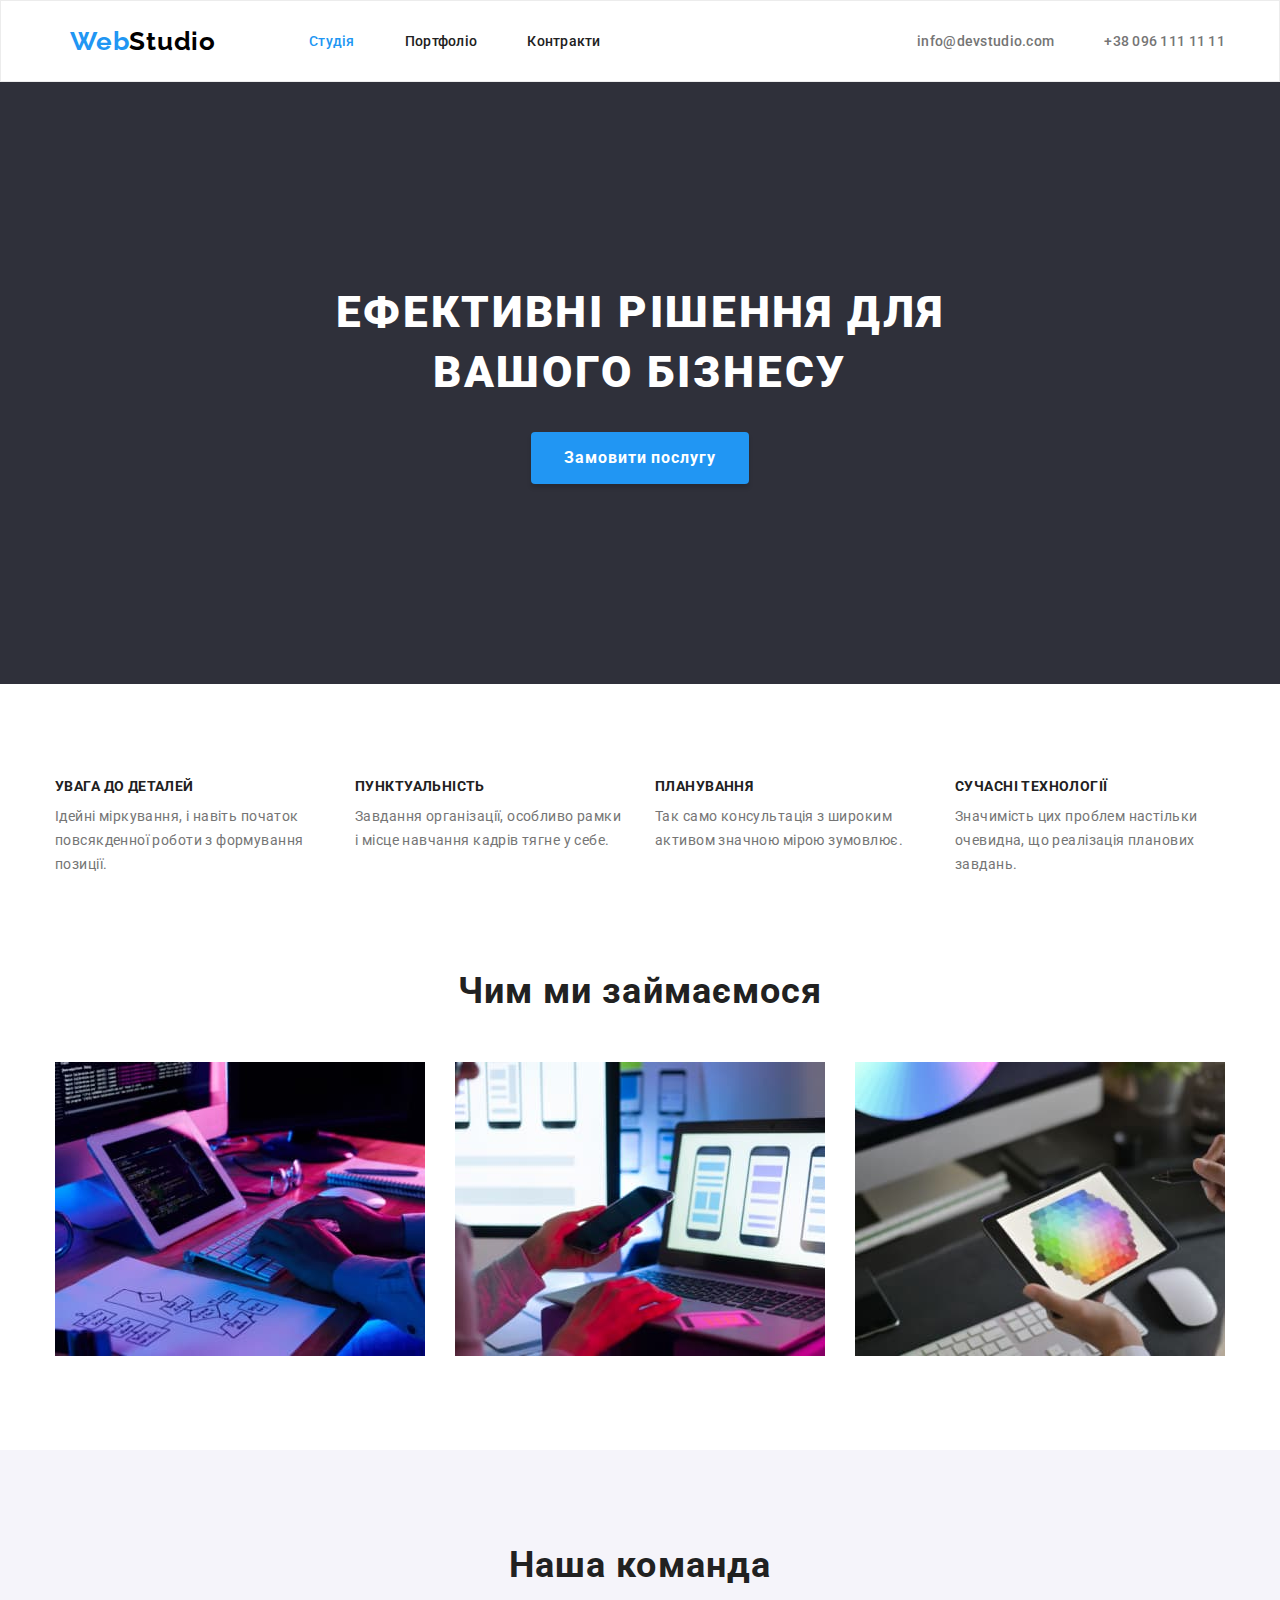
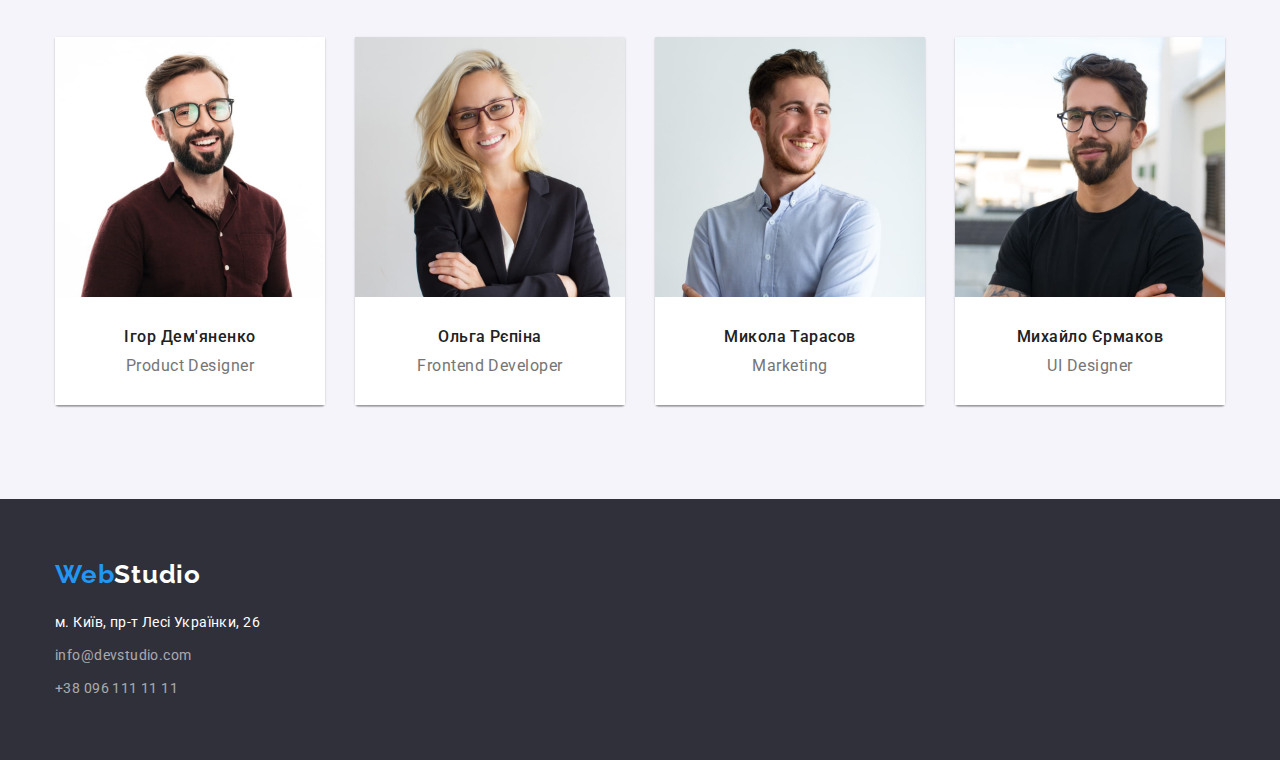
==== commit e1aaf383: "доопрацювання ДЗ№3" ====
--- a/index.html
+++ b/index.html
@@ -146,28 +146,27 @@
           <h2 class="team-title">Наша команда</h2>
           <ul class="team-items items">
                <li class="team-item item">
-                <div class="team-profile">
-                  <img
+                <img
                 class="team-img"
                 src="images/teamcard1.jpg"
                 alt="Product Designer"
                 width="270"
               />
-              
+              <div class="team-profile">
               <h3 class="team-subtitle">Ігор Дем'яненко</h3>
               <p class="team-desc" lang="en">Product Designer</p>
             </div>
             </li>
 
             <li class="team-item item">
-              <div class="team-profile">
+              
                 <img
                 class="team-img"
                 src="images/teamcard2.jpg"
                 alt="Frontend Developer"
                 width="270"
               />
-              
+              <div class="team-profile">
               <h3 class="team-subtitle">Ольга Рєпіна</h3>
               <p class="team-desc" lang="en">Frontend Developer</p>
             </div>
@@ -175,27 +174,28 @@
 
             <li class="team-item item">
               
-              <div class="team-profile">
+              
                 <img
                 class="team-img"
                 src="images/teamcard3.jpg"
                 alt="Marketing"
                 width="270"
               />
-              
+              <div class="team-profile">
               <h3 class="team-subtitle">Микола Тарасов</h3>
               <p class="team-desc" lang="en">Marketing</p>
             </div>
             </li>
 
             <li class="team-item item">
-              <div class="team-profile">
+              
               <img
                 class="team-img"
                 src="images/teamcard4.jpg"
                 alt="UI Designer"
                 width="270"
               />
+              <div class="team-profile">
               <h3 class="team-subtitle">Михайло Єрмаков</h3>
               <p class="team-desc" lang="en">UI Designer</p>
             </div>
--- a/css/style.css
+++ b/css/style.css
@@ -11,13 +11,13 @@
   list-style: none;
 }
 .link {
-  text-decoration: none;}
+  text-decoration: none;
+}
 /* Головні стилі */
 
-*{
+* {
   box-sizing: border-box;
 }
-
 
 :root {
   --main-color: #212121;
@@ -35,12 +35,12 @@
   width: 1200px;
   margin: 0 auto;
   padding: 0 15px;
-  }
+}
 
 .body {
- font-family: "Roboto", sans-serif;
- font-size: 14px;
- color: var(--main-color);
+  font-family: "Roboto", sans-serif;
+  font-size: 14px;
+  color: var(--main-color);
 }
 /* Header styles */
 
@@ -49,15 +49,14 @@
   background: var(--header-background);
 }
 
-.header > div{
+.header > div {
   display: flex;
   align-items: center;
-
 }
 .header-logo {
   padding-left: 15px;
   margin-right: 93px;
- }
+}
 
 .logo {
   font-family: "Raleway";
@@ -72,10 +71,10 @@
 }
 
 .header-nav-items {
-  display: flex; 
-}
-
-.header-nav{
+  display: flex;
+}
+
+.header-nav {
   margin-right: auto;
 }
 .header-item:not(:last-child) {
@@ -84,7 +83,6 @@
 
 .header-contacts {
   display: flex;
-  
 }
 
 .header-contact:not(:last-child) {
@@ -137,10 +135,10 @@
 /* Hero styles */
 
 .hero {
+  margin: 0 auto;
   text-align: center;
   padding: 200px 0;
-  
-  
+
   background: var(--hero-footer-background);
 }
 
@@ -180,14 +178,14 @@
 }
 
 /* Benefits styles */
-.benefits{
+.benefits {
   padding: 94px 0;
 }
 
 .benefits-items {
   display: flex;
-  align-items:flex-start;
-     }
+  align-items: flex-start;
+}
 
 .benefits-title {
   margin-bottom: 10px;
@@ -199,7 +197,7 @@
   letter-spacing: 0.03em;
   text-transform: uppercase;
   color: var(--main-color);
-    }
+}
 
 .benefits-desc {
   font-weight: 400;
@@ -211,13 +209,12 @@
 
 .benefits-item:not(:last-child),
 .main-portfolio-item:not(:last-child) {
-  padding-right: 30px;
+  margin-right: 30px;
 }
 
 /* Main portfolio styles */
-.main-portfolio{
+.main-portfolio {
   padding-bottom: 94px;
-
 }
 .main-portfolio-subtitle {
   margin-bottom: 50px;
@@ -234,27 +231,35 @@
   display: flex;
 }
 
+.main-portfolio-item img {
+  display: block;
+  max-width: 100%;
+  height: auto;
+}
 /* Team styles */
 
 .team {
   padding: 94px 0;
   background: var(--portfolio-button-bg);
-  }
-
-  .team-img{
-    display: block; 
-    width: 100%; 
-    height: auto;
-  }
+}
+
+.team-items {
+  display: flex;
+}
+
+.team-item{
+  width: 270px;
+  text-align: center;
+  border-radius: 0px 0px 4px 4px;
+  border-top: none;
+  box-shadow: 0px 1px 3px rgba(0, 0, 0, 0.12), 0px 1px 1px rgba(0, 0, 0, 0.14),
+    0px 2px 1px rgba(0, 0, 0, 0.2);
   
-.team-items {
-  display: flex;
-}
-
+}
 .team-title {
   text-align: center;
   margin-bottom: 50px;
-  
+
   font-weight: 700;
   font-size: 36px;
   line-height: calc(19 / 16);
@@ -263,7 +268,6 @@
 }
 
 .team-subtitle {
-  margin-top: 30px;
   margin-bottom: 10px;
 
   font-weight: 500;
@@ -281,24 +285,24 @@
   color: var(--second-color);
 }
 
-.team-profile{
-  text-align: center;
-  width: 270px;
-  padding-bottom: 30px;
-  background:var(--white-color);
-  border-radius: 0px 0px 4px 4px;
-  box-shadow: 0px 1px 3px rgba(0, 0, 0, 0.12), 
-              0px 1px 1px rgba(0, 0, 0, 0.14), 
-              0px 2px 1px rgba(0, 0, 0, 0.2);
-  }
-
+.team-profile {
+  padding: 30px 10px;
+  background: var(--white-color);
+  
+  
+}
+.team-item img{
+  display: block;
+  max-width: 100%;
+  height: auto;
+}
 .team-item:not(:last-child) {
-  padding-right: 30px;
+  margin-right: 30px;
 }
 /* footer styles */
 .footer {
   padding: 60px 0;
-  
+
   background: var(--hero-footer-background);
 }
 
@@ -348,26 +352,31 @@
   color: var(--hover-color);
 }
 
-.footer-item:not(:last-child){
+.footer-item:not(:last-child) {
   padding-bottom: 9px;
 }
 
 /* Portfolio styles */
-
+.portfolio {
+  padding: 94px 0;
+}
 .portfolio-items {
   display: flex;
   justify-content: center;
-  margin-left: auto;
   margin-right: auto;
-  padding-top: 94px;
-  }
+  margin-bottom: 50px;
+}
+
+.portfolio-item:not(:last-child) {
+  padding-right: 8px;
+}
 
 .portfolio-button {
   min-width: 73px;
-  height: 38px;
+  padding: 6px 22px;
   border-radius: 4px;
   text-align: center;
-  border: 1px solid transparent;
+  border: none;
   background: var(--portfolio-button-bg);
 
   font-weight: 500;
@@ -385,38 +394,28 @@
   color: var(--white-color);
 }
 
-.flex-container {
+.exsamples-items {
   display: flex;
   flex-wrap: wrap;
-  width: 1230px;
-  padding-left: 15px;
-  padding-right: 15px;
-  margin-left: auto;
-  margin-right: auto;
-}
-
-.flex-element {
+}
+
+.exsamples-item {
   width: 370px;
   margin-right: 30px;
   margin-bottom: 30px;
-  border: 1px solid #eeeeee;
-}
-
-.flex-element:nth-child(3n) {
+}
+
+.exsamples-item:nth-child(3n) {
   margin-right: 0;
 }
 
-.flex-element:nth-last-child(-n + 3) {
+.exsamples-item:nth-last-child(-n + 3) {
   margin-bottom: 0;
 }
 
-.exsamples-items {
-  padding-top: 50px;
-  padding-bottom: 94px;
-} 
 
 .exsamples-title {
-  /* margin-bottom: 4px; */
+  margin-bottom: 4px;
 
   font-weight: 700;
   font-size: 18px;
@@ -426,17 +425,23 @@
 }
 
 .exsamples-desc {
-  padding-bottom: 20px;
+  
   font-size: 16px;
   line-height: calc(30 / 16);
   letter-spacing: 0.03em;
   color: var(--second-color);
 }
 
-.exsamples-title,
-.exsamples-desc {
-  padding-left: 24px;
-  padding-right: 24px; 
-  
-}
-
+.exsamples-item img {
+  display: block;
+  max-width: 100%;
+  height: auto;
+}
+
+.exsamples {
+  border: 1px solid rgba(238, 238, 238, 1);
+  border-top: none;
+  padding: 20px 24px;
+}
+
+
